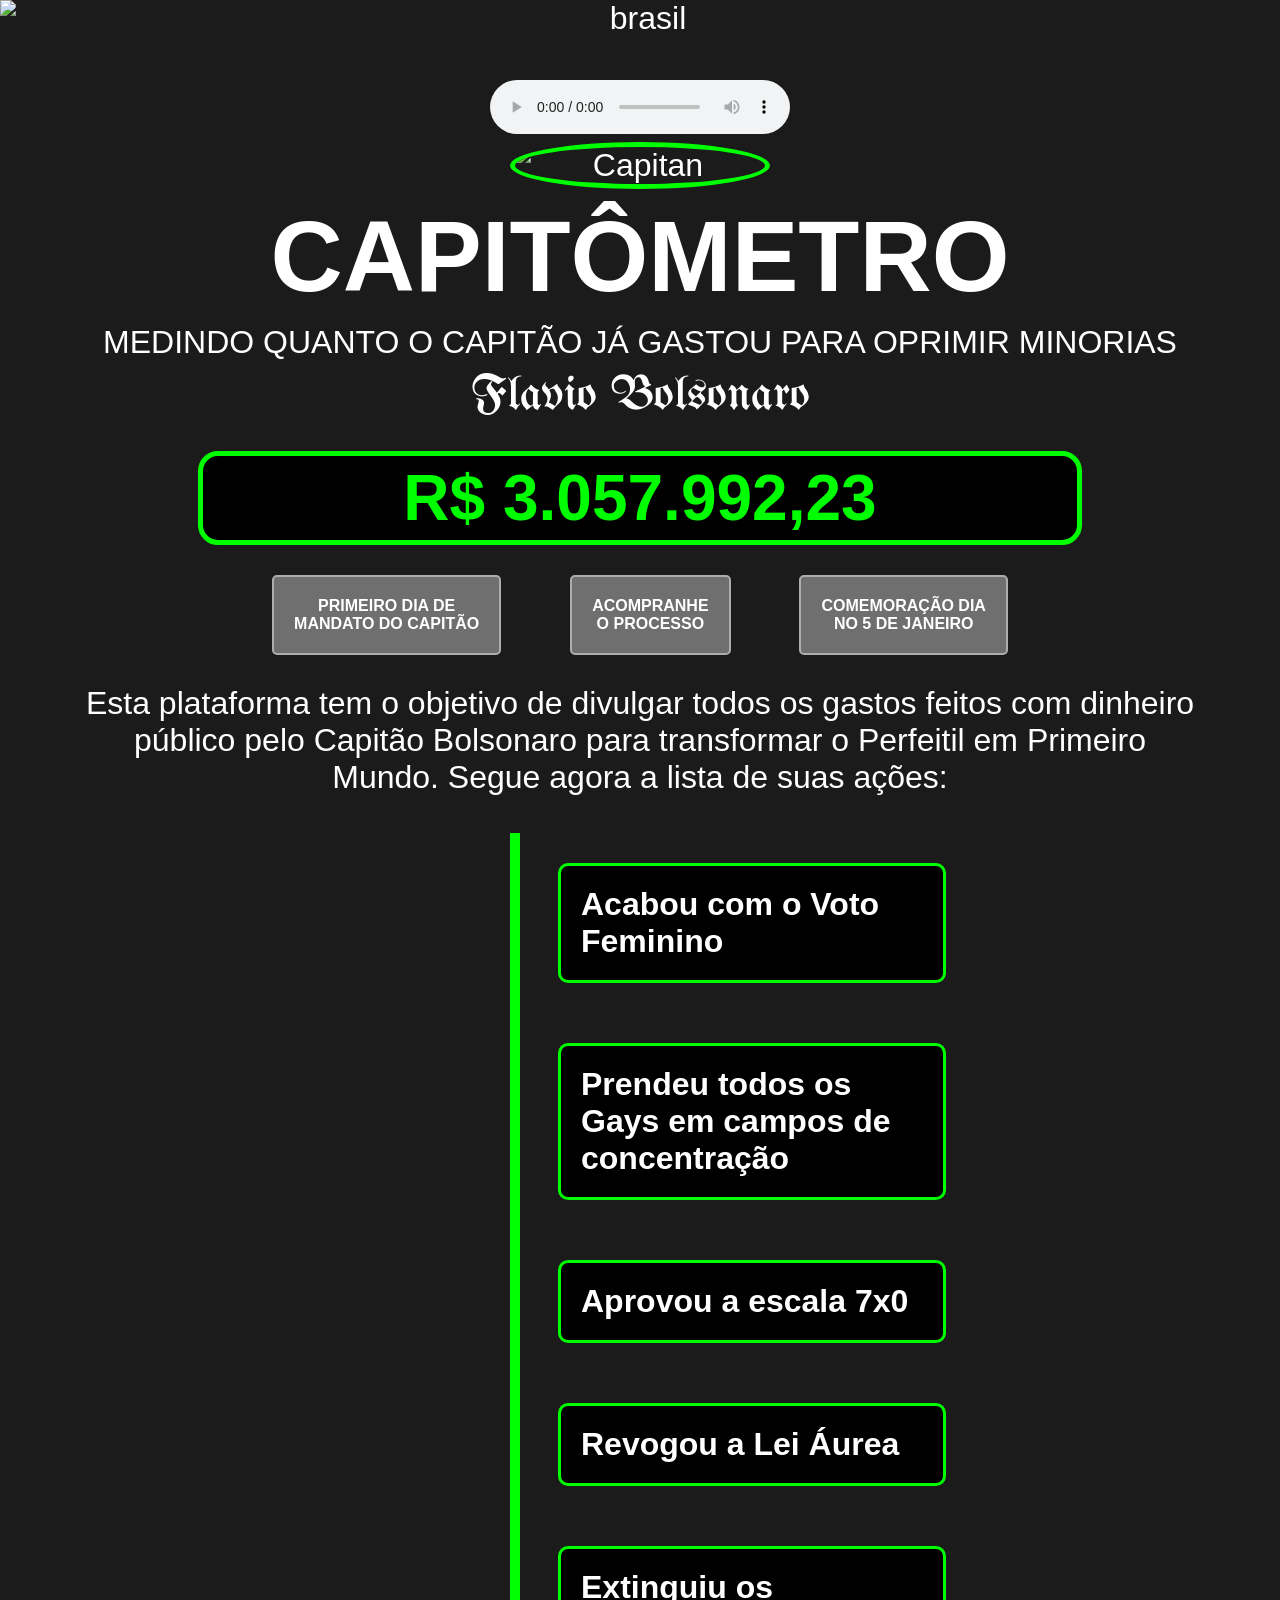
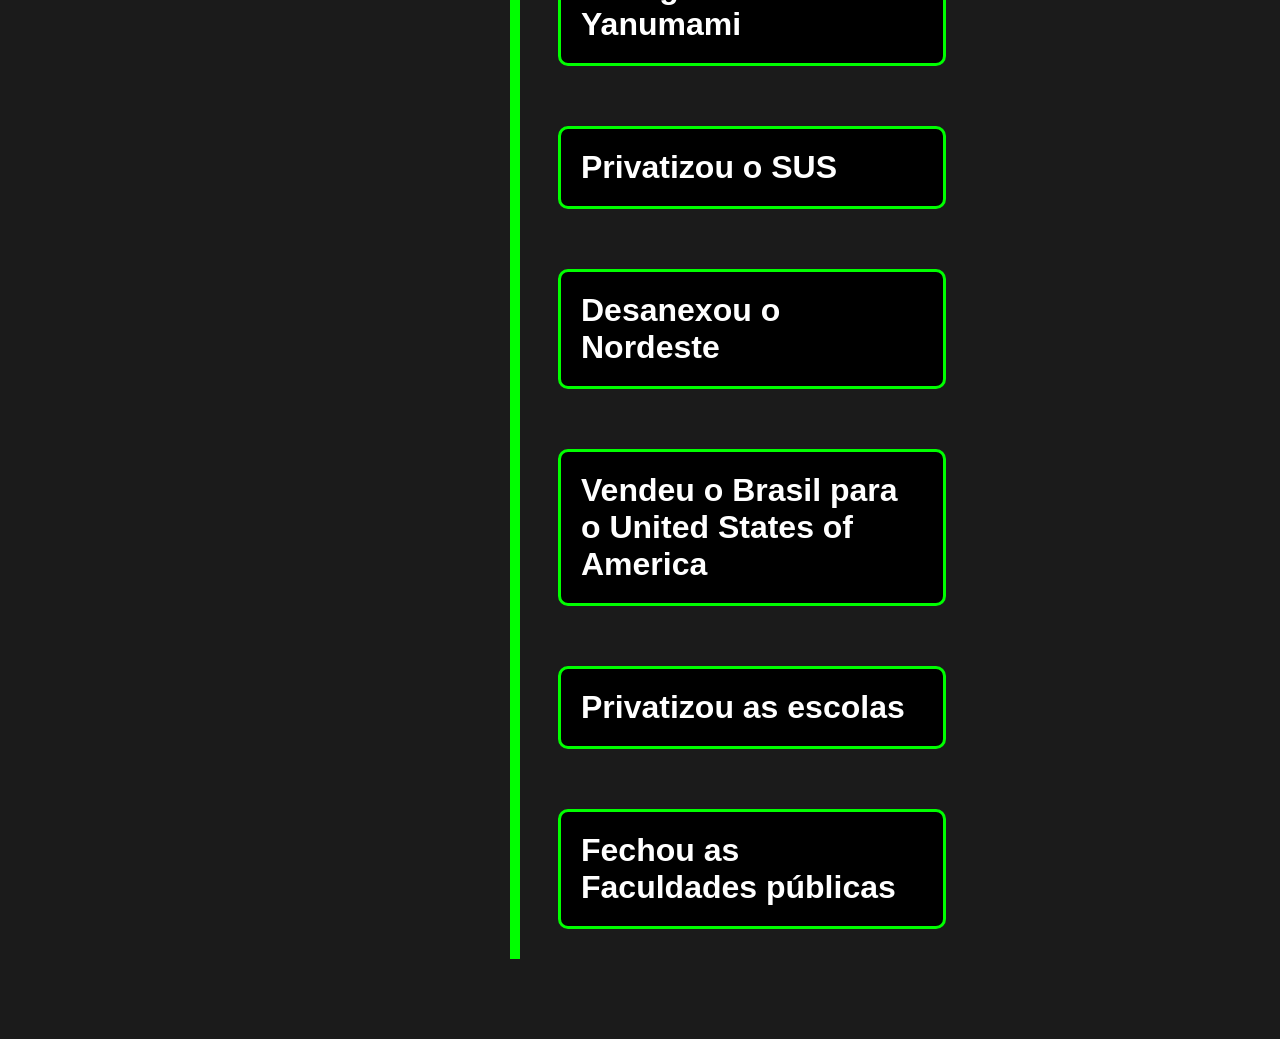
==== capitometro.html @ 225875c3 "Add files via upload" ====
<!DOCTYPE html>
<html lang="en">

<head>
  <meta charset="UTF-8">
  <meta name="viewport" content="width=device-width, initial-scale=1.0">
  <title>Capitômetro</title>
  <link rel="stylesheet" href="capitometro.css">
  <link rel="preconnect" href="https://fonts.googleapis.com">
  <link rel="preconnect" href="https://fonts.gstatic.com" crossorigin>
  <link href="https://fonts.googleapis.com/css2?family=UnifrakturMaguntia&display=swap" rel="stylesheet">
</head>

<body>
  <audio autoplay loop controls> <!--- autoplay loop controls-->
    <source src="brimp.mp3" type="audio/mpeg">
    Seu navegador não suporta o elemento de áudio.
  </audio>

  <img src="brasil.jpg" alt="brasil" class="brazil-image">
  <img src="capitan.jpg" alt="Capitan" class="capitan-image">
  <h1>CAPITÔMETRO</h1>
  <div>MEDINDO QUANTO O CAPITÃO JÁ GASTOU PARA OPRIMIR MINORIAS</div>
  <div class="nome">Flavio Bolsonaro</div>
  <div class="gastos">R$ 2634000,00</div>
  <div>
    <a href="pdia.html">PRIMEIRO DIA DE <br>MANDATO DO CAPITÃO</a>
    <a href="processo.html">ACOMPRANHE<br>O PROCESSO</a>
    <a href="comemoracao.html">COMEMORAÇÃO DIA <br>NO 5 DE JANEIRO</a>
  </div>

  <div>Esta plataforma tem o objetivo de divulgar todos os gastos feitos com dinheiro público pelo Capitão Bolsonaro para transformar o Perfeitil em Primeiro Mundo. Segue agora a lista de suas ações:</div>
  <br>
  <div class="lista">
    <div class="i1"></div>
    <div class="i2">Acabou com o Voto Feminino</div>
  </div>
  <div class="lista">
    <div class="i1"></div>
    <div class="i2">Prendeu todos os Gays em campos de concentração</div>
  </div>
  <div class="lista">
    <div class="i1"></div>
    <div class="i2">Aprovou a escala 7x0</div>
  </div>
  <div class="lista">
    <div class="i1"></div>
    <div class="i2">Revogou a Lei Áurea</div>
  </div>
  </div>
  <div class="lista">
    <div class="i1"></div>
    <div class="i2">Extinguiu os Yanumami</div>
  </div>
  </div>
  <div class="lista">
    <div class="i1"></div>
    <div class="i2">Privatizou o SUS</div>
  </div>
  </div>
  <div class="lista">
    <div class="i1"></div>
    <div class="i2">Desanexou o Nordeste</div>
  </div>
  <div class="lista">
    <div class="i1"></div>
    <div class="i2">Vendeu o Brasil para o United States of America</div>
  </div>
  <div class="lista">
    <div class="i1"></div>
    <div class="i2">Privatizou as escolas</div>
  </div>
  <div class="lista">
    <div class="i1"></div>
    <div class="i2">Fechou as Faculdades públicas</div>
  </div>

  <script>
    // Seleciona a div
    const divGastos = document.querySelector('.gastos');

    // Função auxiliar para transformar a string "R$ 1.000.000,00" em um número (1000000.00)
    function parseMoeda(texto) {
      // Remove "R$", espaços, pontos de milhar e substitui a vírgula decimal por ponto
      const apenasNumeros = texto
        .replace('R$', '')
        .trim()
        .replace(/\./g, '')
        .replace(',', '.');
      return parseFloat(apenasNumeros);
    }

    // Função para formatar um número para o padrão monetário brasileiro
    function formatarMoeda(valor) {
      return valor.toLocaleString('pt-BR', {
        style: 'currency',
        currency: 'BRL'
      });
    }

    // Executa a cada 1 segundo (1000 milissegundos)
    setInterval(() => {
      // 1. Pega o valor atual da div
      const valorAtual = parseMoeda(divGastos.textContent);

      // 2. Aumenta em 10% (multiplica por 1.1)
      const novoValor = valorAtual * 1.01;

      // 3. Atualiza o texto da div com o novo valor formatado
      divGastos.textContent = formatarMoeda(novoValor);
    }, 100);
  </script>
</body>

</html>
---- capitometro.css ----
body {
  color: white;
  background-color: rgb(27, 27, 27);
  font-family: Arial, sans-serif;
  text-align: center;
  font-size: 32px;
  margin: 80px;
}

.brazil-image {
  position: absolute; /* Permite posicionar a imagem em relação à tela */
  top: 0;
  left: 0;
  width: 100vw; /* Ocupa 100% da largura da tela */
  height: 35vh; /* Ocupa 100% da altura da tela */
  object-fit: cover; /* Cobre toda a área sem distorcer a proporção da imagem */
  z-index: -1; /* Joga a imagem para trás de todo o conteúdo */
  pointer-events: none; /* Impede que a imagem interfira em cliques ou interações */
}

h1 {
  font-size: 100px;
  margin: 10px;
}

.nome {
  font-family: "UnifrakturMaguntia", cursive, serif;
  font-size: 48px;
  margin: 10px;
}

.capitan-image {
  display: block;
  margin: 0 auto;
  width: 250px;
  height: auto;
  border-radius: 50%;
  border: 5px solid rgb(0, 255, 0);
}

div a {
  font-size: 16px;
  display: inline-block;
  margin: 30px;
  padding: 20px;
  background-color: rgb(111, 111, 111);
  color: white;
  text-decoration: none;
  font-weight: bold;
  border-radius: 5px;
  border: 2px solid rgb(173, 173, 173);
}

.gastos {
  background-color: black;
  color: rgb(0, 255, 0);
  font-size: 64px;
  margin-top: 20px;
  border: 5px solid rgb(0, 255, 0);
  display: inline-block;
  padding: 5px 200px;
  border-radius: 20px;
  font-weight: bold;
}

.lista {
  display: grid;
  grid-template-columns: 2fr 2fr 1fr;
}

.i1 {
  display: inline-block;
  width: 10px; /* Espessura da linha */
  background-color: rgb(0, 255, 0); /* Cor da linha */
  margin: 0 8px; /* Espaçamento ao redor da linha (opcional) */
  margin-left: auto;
}
.i2 {
  font-size: 32px;
  text-align: left;
  display: inline-block;
  margin: 30px;
  padding: 20px;
  background-color: black;
  color: white;
  text-decoration: none;
  font-weight: bold;
  border-radius: 10px;
  border: 3px solid rgb(0, 255, 0);
}
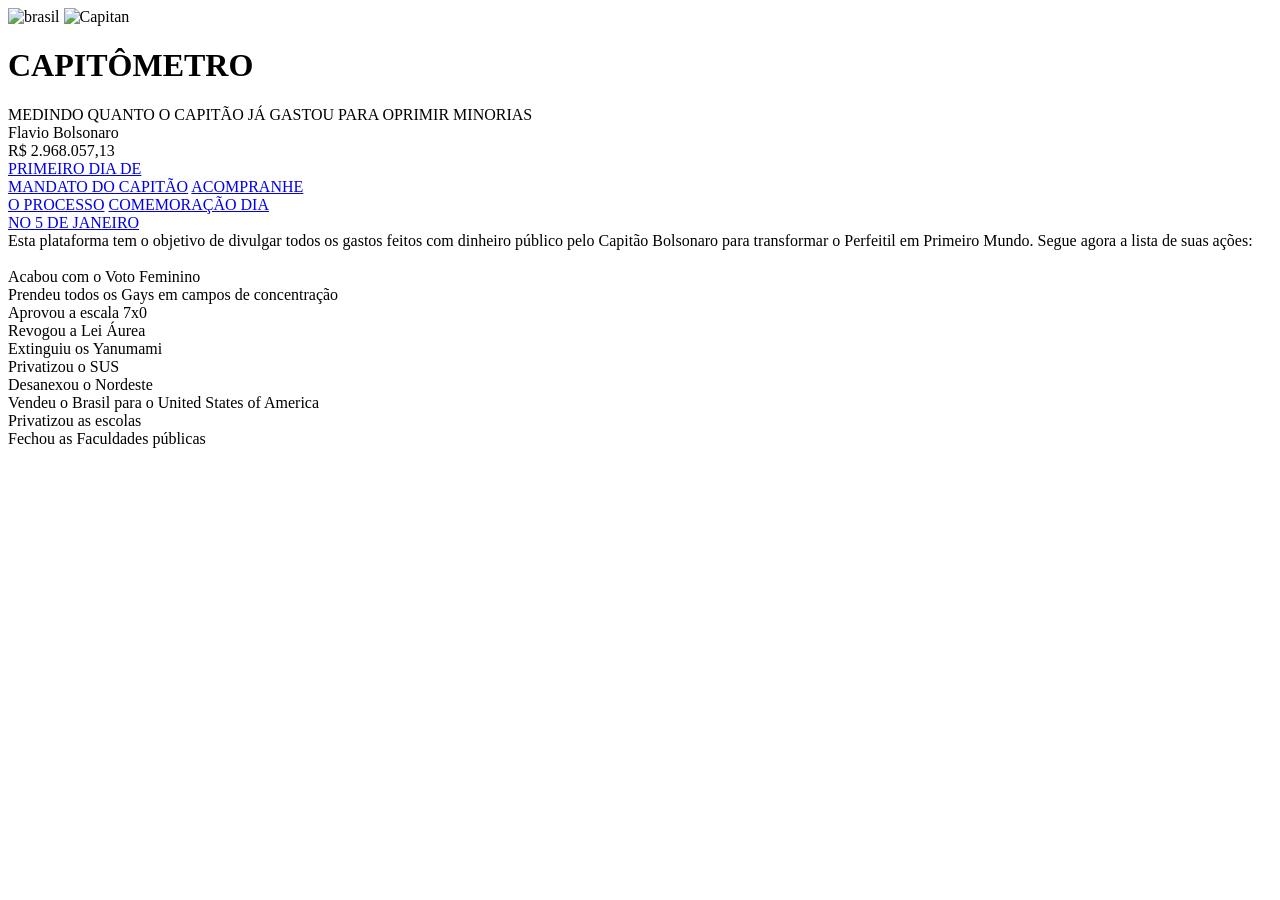
==== commit a857d08b: "Add files via upload" ====
--- a/capitometro.html
+++ b/capitometro.html
@@ -5,20 +5,20 @@
   <meta charset="UTF-8">
   <meta name="viewport" content="width=device-width, initial-scale=1.0">
   <title>Capitômetro</title>
-  <link rel="stylesheet" href="capitometro.css">
+  <link rel="stylesheet" href="cssfiles\capitometro.css">
   <link rel="preconnect" href="https://fonts.googleapis.com">
   <link rel="preconnect" href="https://fonts.gstatic.com" crossorigin>
   <link href="https://fonts.googleapis.com/css2?family=UnifrakturMaguntia&display=swap" rel="stylesheet">
 </head>
 
 <body>
-  <audio autoplay loop controls> <!--- autoplay loop controls-->
-    <source src="brimp.mp3" type="audio/mpeg">
+  <audio autoplay loop> <!--- autoplay loop controls-->
+    <source src="files\brimp.mp3" type="audio/mpeg">
     Seu navegador não suporta o elemento de áudio.
   </audio>
 
-  <img src="brasil.jpg" alt="brasil" class="brazil-image">
-  <img src="capitan.jpg" alt="Capitan" class="capitan-image">
+  <img src="files\brasil.jpg" alt="brasil" class="brazil-image">
+  <img src="files\capitan.jpg" alt="Capitan" class="capitan-image">
   <h1>CAPITÔMETRO</h1>
   <div>MEDINDO QUANTO O CAPITÃO JÁ GASTOU PARA OPRIMIR MINORIAS</div>
   <div class="nome">Flavio Bolsonaro</div>
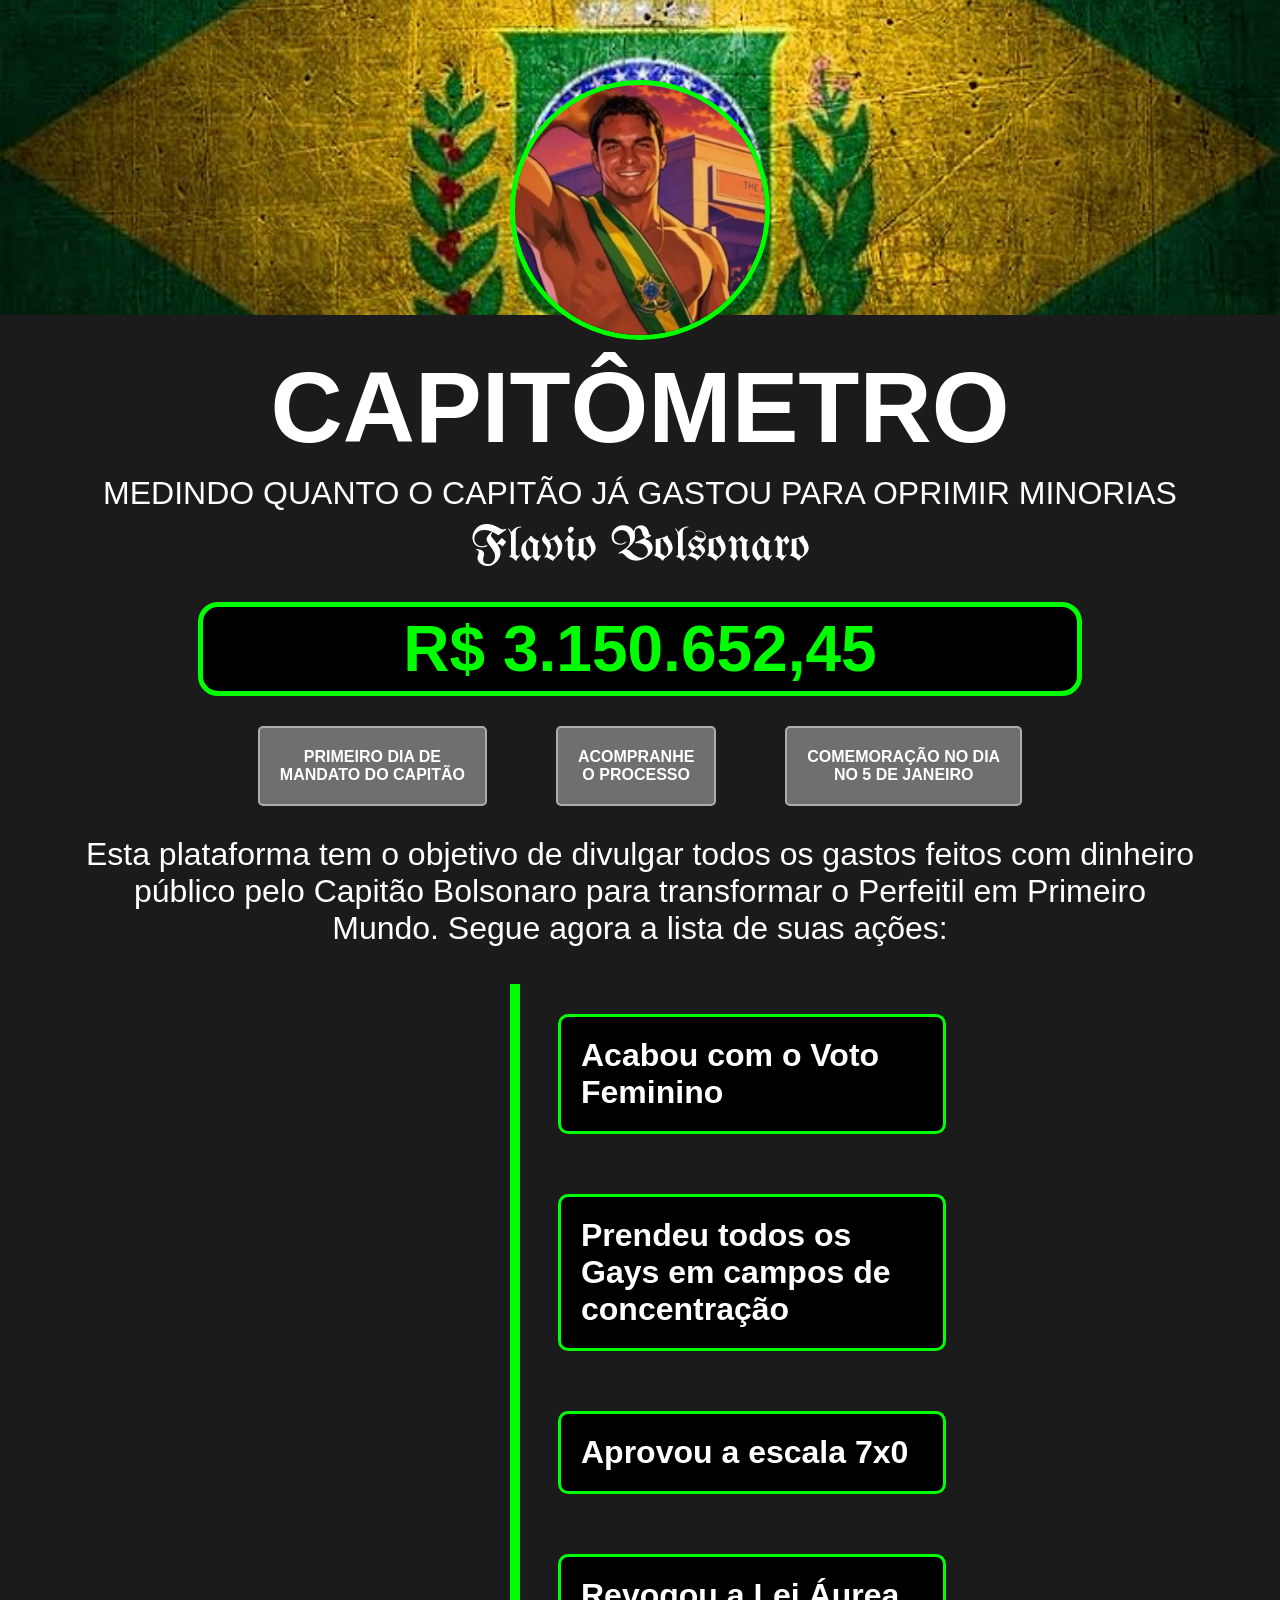
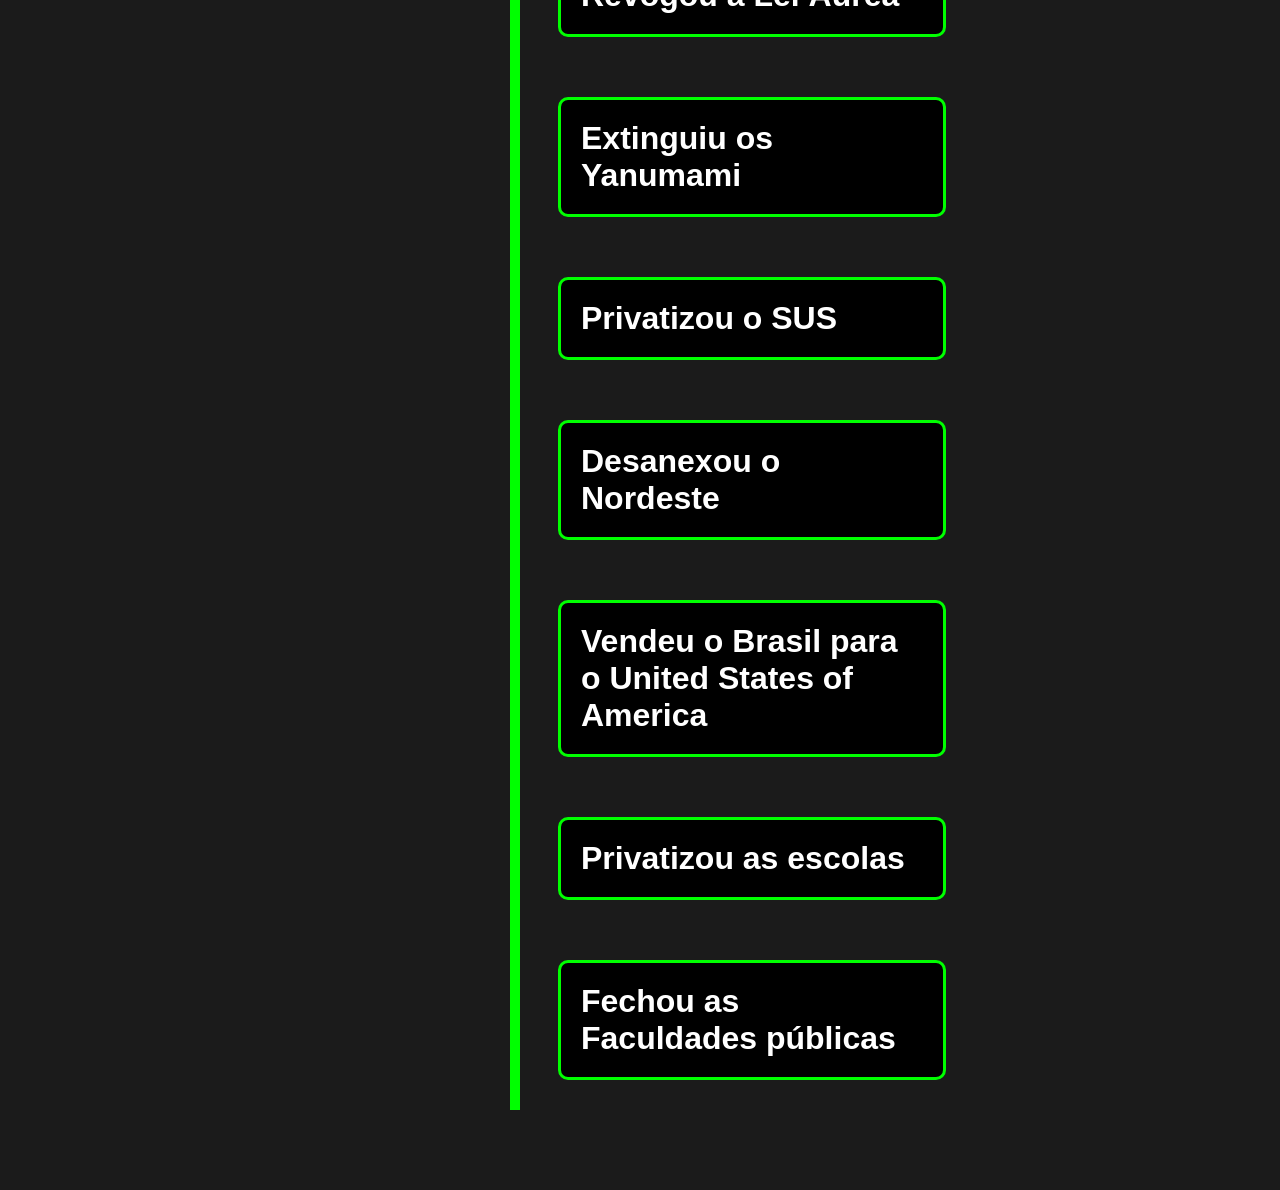
==== commit 583ca0ed: "capitometro" ====
--- a/capitometro.html
+++ b/capitometro.html
@@ -5,7 +5,7 @@
   <meta charset="UTF-8">
   <meta name="viewport" content="width=device-width, initial-scale=1.0">
   <title>Capitômetro</title>
-  <link rel="stylesheet" href="cssfiles\capitometro.css">
+  <link rel="stylesheet" href="capitometro.css">
   <link rel="preconnect" href="https://fonts.googleapis.com">
   <link rel="preconnect" href="https://fonts.gstatic.com" crossorigin>
   <link href="https://fonts.googleapis.com/css2?family=UnifrakturMaguntia&display=swap" rel="stylesheet">
@@ -26,7 +26,7 @@
   <div>
     <a href="pdia.html">PRIMEIRO DIA DE <br>MANDATO DO CAPITÃO</a>
     <a href="processo.html">ACOMPRANHE<br>O PROCESSO</a>
-    <a href="comemoracao.html">COMEMORAÇÃO DIA <br>NO 5 DE JANEIRO</a>
+    <a href="comemoracao.html">COMEMORAÇÃO NO DIA <br>NO 5 DE JANEIRO</a>
   </div>
 
   <div>Esta plataforma tem o objetivo de divulgar todos os gastos feitos com dinheiro público pelo Capitão Bolsonaro para transformar o Perfeitil em Primeiro Mundo. Segue agora a lista de suas ações:</div>
--- a/capitometro.css
+++ b/capitometro.css
@@ -0,0 +1,90 @@
+body {
+  color: white;
+  background-color: rgb(27, 27, 27);
+  font-family: Arial, sans-serif;
+  text-align: center;
+  font-size: 32px;
+  margin: 80px;
+}
+
+.brazil-image {
+  position: absolute; /* Permite posicionar a imagem em relação à tela */
+  top: 0;
+  left: 0;
+  width: 100vw; /* Ocupa 100% da largura da tela */
+  height: 35vh; /* Ocupa 100% da altura da tela */
+  object-fit: cover; /* Cobre toda a área sem distorcer a proporção da imagem */
+  z-index: -1; /* Joga a imagem para trás de todo o conteúdo */
+  pointer-events: none; /* Impede que a imagem interfira em cliques ou interações */
+}
+
+h1 {
+  font-size: 100px;
+  margin: 10px;
+}
+
+.nome {
+  font-family: "UnifrakturMaguntia", cursive, serif;
+  font-size: 48px;
+  margin: 10px;
+}
+
+.capitan-image {
+  display: block;
+  margin: 0 auto;
+  width: 250px;
+  height: auto;
+  border-radius: 50%;
+  border: 5px solid rgb(0, 255, 0);
+}
+
+div a {
+  font-size: 16px;
+  display: inline-block;
+  margin: 30px;
+  padding: 20px;
+  background-color: rgb(111, 111, 111);
+  color: white;
+  text-decoration: none;
+  font-weight: bold;
+  border-radius: 5px;
+  border: 2px solid rgb(173, 173, 173);
+}
+
+.gastos {
+  background-color: black;
+  color: rgb(0, 255, 0);
+  font-size: 64px;
+  margin-top: 20px;
+  border: 5px solid rgb(0, 255, 0);
+  display: inline-block;
+  padding: 5px 200px;
+  border-radius: 20px;
+  font-weight: bold;
+}
+
+.lista {
+  display: grid;
+  grid-template-columns: 2fr 2fr 1fr;
+}
+
+.i1 {
+  display: inline-block;
+  width: 10px; /* Espessura da linha */
+  background-color: rgb(0, 255, 0); /* Cor da linha */
+  margin: 0 8px; /* Espaçamento ao redor da linha (opcional) */
+  margin-left: auto;
+}
+.i2 {
+  font-size: 32px;
+  text-align: left;
+  display: inline-block;
+  margin: 30px;
+  padding: 20px;
+  background-color: black;
+  color: white;
+  text-decoration: none;
+  font-weight: bold;
+  border-radius: 10px;
+  border: 3px solid rgb(0, 255, 0);
+}
